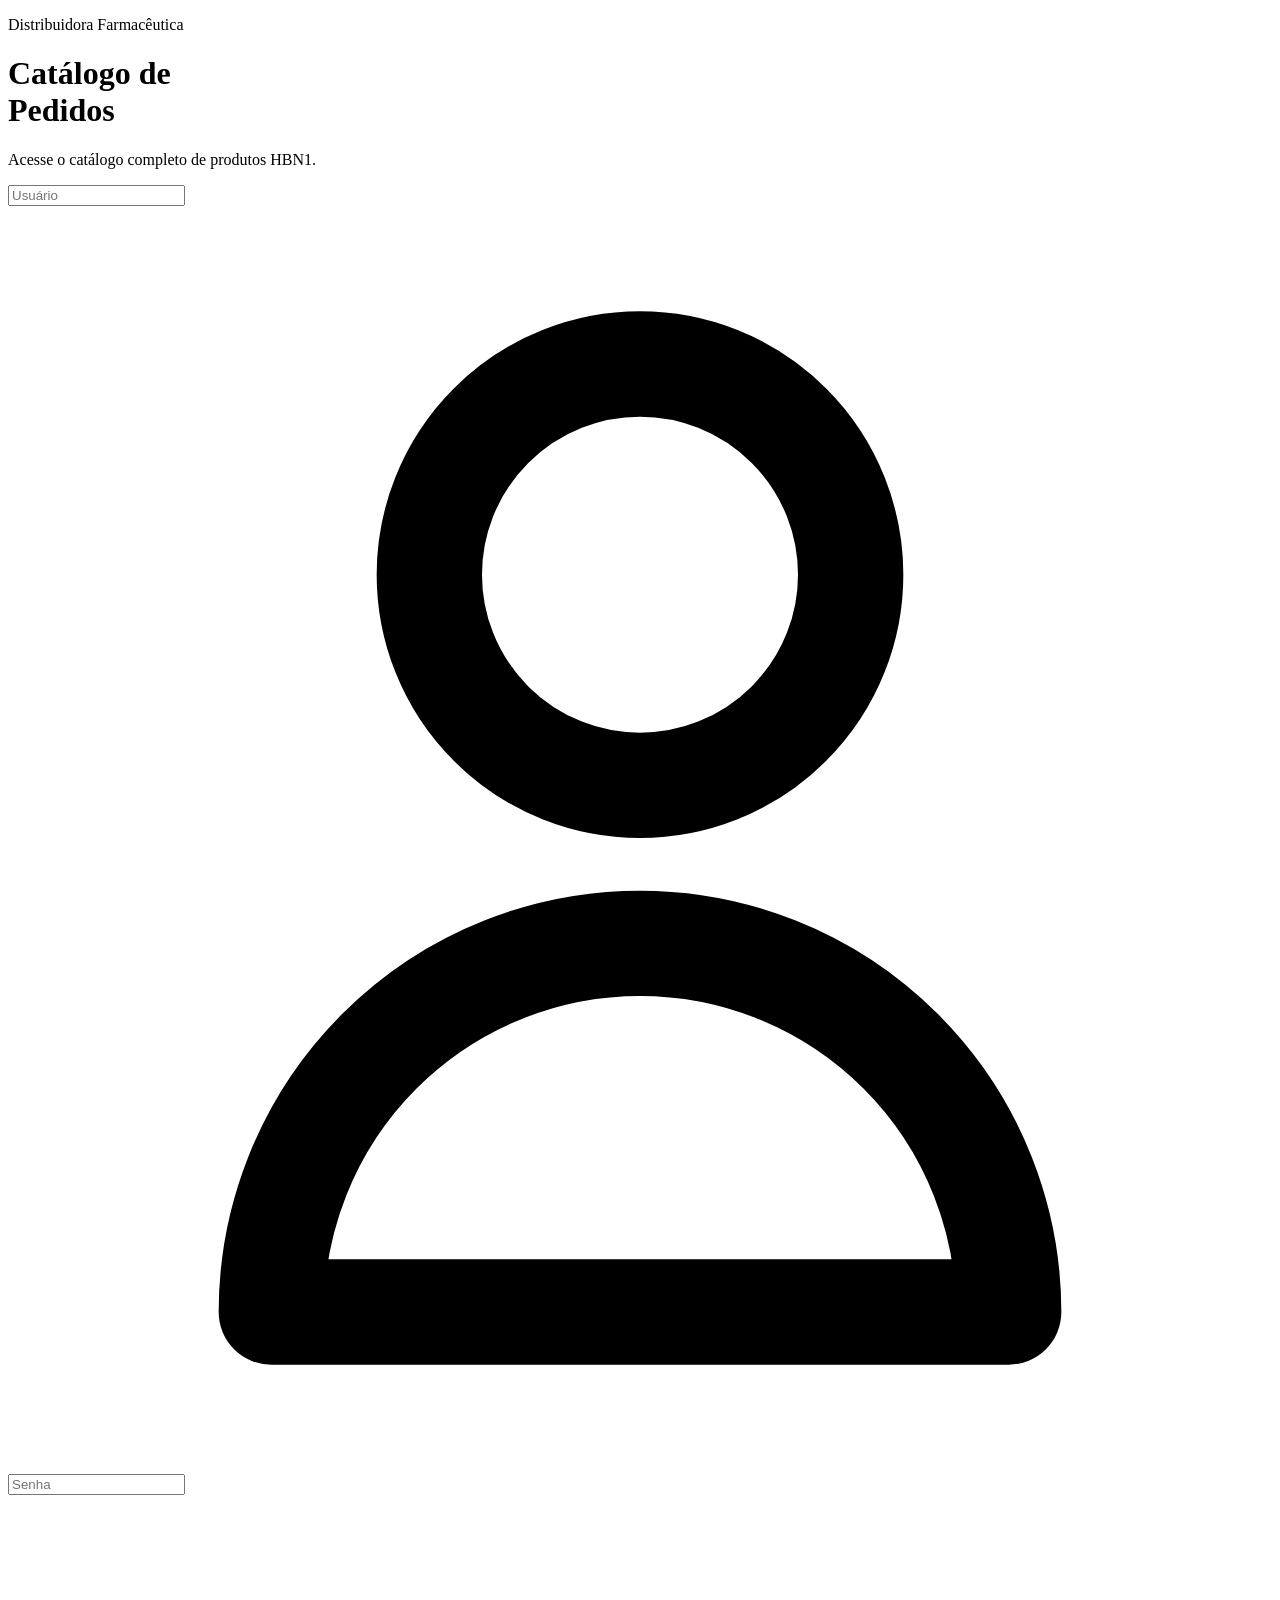
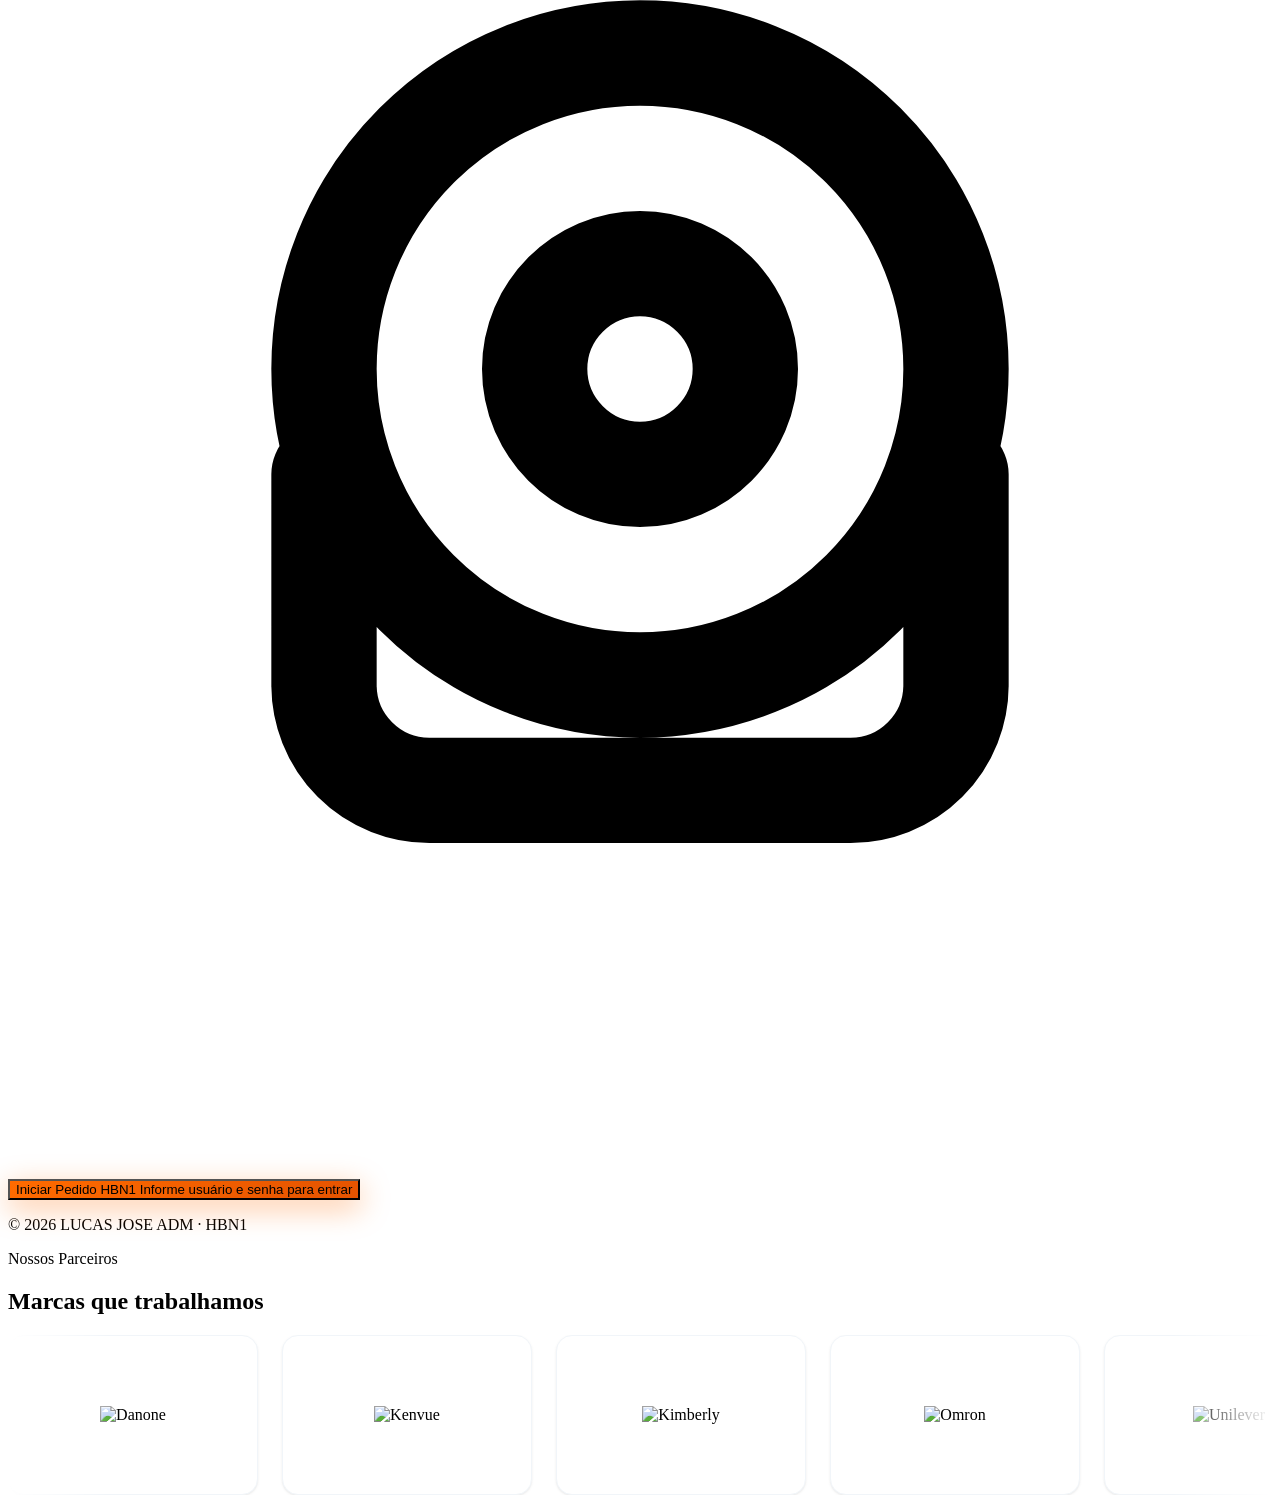
==== index.html @ 0cc5a7ff "Update index.html" ====
<!DOCTYPE html>
<html lang="pt-BR">
<head>
  <meta charset="UTF-8">
  <meta name="viewport" content="width=device-width, initial-scale=1.0">
  <title>HBN1 – Nazária Distribuidora Farmacêutica</title>
  <link rel="manifest" href="manifest.json">
  <meta name="theme-color" content="#FF6B00">
  <link rel="apple-touch-icon" href="icons/icon-192.png">
  <link rel="preconnect" href="https://fonts.googleapis.com">
  <link rel="preconnect" href="https://fonts.gstatic.com" crossorigin>
  <link href="https://fonts.googleapis.com/css2?family=Plus+Jakarta+Sans:wght@400;500;600;700;800&display=swap" rel="stylesheet">
  <script src="https://cdn.tailwindcss.com"></script>
  <script>
    tailwind.config = {
      theme: {
        extend: {
          fontFamily: { sans: ['Plus Jakarta Sans', 'system-ui', 'sans-serif'] }
        }
      }
    } 
  </script>
  <style>
    @keyframes fadeUp {
      from { opacity: 0; transform: translateY(24px); }
      to   { opacity: 1; transform: translateY(0); }
    }
    .anim-fade-up { animation: fadeUp 0.7s ease both; }
    .anim-delay-1 { animation-delay: 0.15s; }
    .anim-delay-2 { animation-delay: 0.30s; }
    .anim-delay-3 { animation-delay: 0.50s; }

    .btn-iniciar {
      background: linear-gradient(135deg, #FF6B00 0%, #e55300 100%);
      box-shadow: 0 8px 30px rgba(255,107,0,0.40);
      transition: transform 0.18s ease, box-shadow 0.18s ease;
    }
    .btn-iniciar:hover {
      transform: translateY(-3px) scale(1.03);
      box-shadow: 0 14px 40px rgba(255,107,0,0.50);
    }
    .btn-iniciar:active { transform: scale(0.97); }

    .logo-parceiro {
      filter: grayscale(100%);
      opacity: 0.55;
      transition: filter 0.25s, opacity 0.25s;
    }
    .logo-parceiro:hover {
      filter: grayscale(0%);
      opacity: 1;
      }
      .carrossel-parceiros-wrap {
  overflow: hidden;
  -webkit-mask-image: linear-gradient(90deg, transparent, black 8%, black 92%, transparent);
  mask-image: linear-gradient(90deg, transparent, black 8%, black 92%, transparent);
}
.carrossel-parceiros-trilho {
  display: flex;
  align-items: center;
  width: max-content;
  gap: 1.5rem;
  animation: carrosselParceiros 24s linear infinite;
}
.carrossel-parceiros-wrap:hover .carrossel-parceiros-trilho {
  animation-play-state: paused;
}
.carrossel-parceiro-card {
  flex: 0 0 auto;
  width: 200px;
  height: 110px;
  background: #fff;
  border-radius: 1rem;
  border: 1px solid #f1f5f9;
  box-shadow: 0 1px 3px rgba(0,0,0,0.06), 0 1px 2px rgba(0,0,0,0.04);
  display: flex;
  align-items: center;
  justify-content: center;
  padding: 1.5rem;
}
@keyframes carrosselParceiros {
  from { transform: translateX(0); }
  to   { transform: translateX(-50%); }
    }
  </style>
</head>
<body class="min-h-screen bg-white font-sans antialiased">

  <!-- LAYOUT DOIS PAINÉIS -->
  <div class="min-h-screen flex flex-col lg:flex-row">

    <!-- PAINEL ESQUERDO: LOGIN -->
    <div class="w-full lg:w-[480px] xl:w-[520px] flex flex-col justify-between p-8 lg:p-12 bg-white shrink-0 min-h-screen lg:min-h-screen border-r border-slate-100">

      <!-- Logo topo -->
      <div class="anim-fade-up">
        <img src="https://epedidos.nazaria.com.br/img/logo-nazaria-white.png"
          alt="Nazária" class="h-14 w-auto object-contain bg-[#FF6B00] rounded-2xl px-5 py-2.5 shadow-lg"
          onerror="this.style.display='none'">
        <p class="text-xs font-bold text-slate-400 tracking-widest uppercase mt-2">Distribuidora Farmacêutica</p>
      </div>

      <!-- Formulário centralizado -->
      <div class="anim-fade-up anim-delay-1 flex flex-col gap-6 max-w-sm w-full mx-auto lg:mx-0">
        <div>
          <h1 class="text-4xl font-bold text-slate-900 tracking-tight leading-tight">Catálogo de<br>Pedidos</h1>
          <p class="text-slate-400 text-sm mt-2">Acesse o catálogo completo de produtos HBN1.</p>
        </div>

        <div class="flex flex-col gap-3">
          <div class="relative">
            <input type="text" id="inputUsuario" placeholder="Usuário"
              class="w-full h-12 pl-11 pr-4 bg-slate-50 border border-slate-200 rounded-xl text-slate-800 placeholder-slate-400 text-sm font-medium focus:outline-none focus:ring-2 focus:ring-[#FF6B00] focus:border-transparent transition-all"
              onkeydown="if(event.key==='Enter') document.getElementById('inputSenha').focus()">
            <svg class="w-4 h-4 text-slate-400 absolute left-4 top-4" fill="none" stroke="currentColor" viewBox="0 0 24 24">
              <path stroke-linecap="round" stroke-linejoin="round" stroke-width="2" d="M16 7a4 4 0 11-8 0 4 4 0 018 0zM12 14a7 7 0 00-7 7h14a7 7 0 00-7-7z"/>
            </svg>
          </div>
          <div class="relative">
            <input type="password" id="inputSenha" placeholder="Senha"
              class="w-full h-12 pl-11 pr-4 bg-slate-50 border border-slate-200 rounded-xl text-slate-800 placeholder-slate-400 text-sm font-medium focus:outline-none focus:ring-2 focus:ring-[#FF6B00] focus:border-transparent transition-all"
              onkeydown="if(event.key==='Enter') iniciarPedido()">
            <svg class="w-4 h-4 text-slate-400 absolute left-4 top-4" fill="none" stroke="currentColor" viewBox="0 0 24 24">
              <path stroke-linecap="round" stroke-linejoin="round" stroke-width="2" d="M12 11c1.1 0 2-.9 2-2s-.9-2-2-2-2 .9-2 2 .9 2 2 2zm6-2a6 6 0 11-12 0 6 6 0 0112 0z M6 11v4a2 2 0 002 2h8a2 2 0 002-2v-4"/>
            </svg>
          </div>
          <p id="msgErroLogin" class="hidden text-xs font-bold text-red-500 -mt-1"></p>
        </div>

        <button onclick="iniciarPedido()" id="btnIniciarPedido"
          class="btn-iniciar w-full text-white font-semibold text-base rounded-2xl py-4 cursor-pointer select-none tracking-wide">
          <span id="btnIniciarTexto">Iniciar Pedido HBN1</span>
          <span class="block text-xs font-normal text-orange-100 mt-0.5 opacity-80">
            Informe usuário e senha para entrar
          </span>
        </button>
      </div>

      <!-- Rodapé -->
      <p class="text-xs text-slate-400 font-medium">
        &copy; <span id="anoAtual"></span> LUCAS JOSE ADM · HBN1
      </p>
    </div>

    <!-- PAINEL DIREITO: PARCEIROS -->
<div class="hidden lg:flex flex-col flex-grow bg-slate-50 items-center justify-center p-12 gap-10 overflow-hidden">
  <img src="img/logo-hbn.png" alt="HBN" class="h-24 w-auto object-contain anim-fade-up" onerror="this.style.display='none'">

  <div class="text-center">
    <p class="text-[11px] font-black text-slate-400 uppercase tracking-[0.2em] mb-1">Nossos Parceiros</p>
    <h2 class="text-2xl font-black text-slate-800">Marcas que trabalhamos</h2>
  </div>

  <div class="carrossel-parceiros-wrap w-full max-w-3xl">
    <div class="carrossel-parceiros-trilho">
      <!-- Conjunto 1 -->
      <div class="carrossel-parceiro-card">
        <img src="https://upload.wikimedia.org/wikipedia/commons/f/f4/DANONE_LOGO_HORIZONTAL.png" alt="Danone" class="h-10 w-auto object-contain">
      </div>
      <div class="carrossel-parceiro-card">
        <img src="https://www.celegence.com/wp-content/uploads/2025/06/Kenvue.webp" alt="Kenvue" class="h-9 w-auto object-contain">
      </div>
      <div class="carrossel-parceiro-card">
        <img src="https://embalagemmarca.com.br/wp-content/uploads/2025/11/Kimberly-Logo.jpg" alt="Kimberly" class="h-9 w-auto object-contain">
      </div>
      <div class="carrossel-parceiro-card">
        <img src="https://upload.wikimedia.org/wikipedia/commons/thumb/6/6c/OMRON_Logo.svg/1280px-OMRON_Logo.svg.png" alt="Omron" class="h-8 w-auto object-contain">
      </div>
      <div class="carrossel-parceiro-card">
        <img src="https://upload.wikimedia.org/wikipedia/commons/b/ba/Unilever_logo.png" alt="Unilever" class="h-10 w-auto object-contain">
      </div>
      <!-- Conjunto 2 (idêntico, invisível para leitor de tela) — garante o loop contínuo -->
      <div class="carrossel-parceiro-card" aria-hidden="true">
        <img src="https://upload.wikimedia.org/wikipedia/commons/f/f4/DANONE_LOGO_HORIZONTAL.png" alt="" class="h-10 w-auto object-contain">
      </div>
      <div class="carrossel-parceiro-card" aria-hidden="true">
        <img src="https://www.celegence.com/wp-content/uploads/2025/06/Kenvue.webp" alt="" class="h-9 w-auto object-contain">
      </div>
      <div class="carrossel-parceiro-card" aria-hidden="true">
        <img src="https://embalagemmarca.com.br/wp-content/uploads/2025/11/Kimberly-Logo.jpg" alt="" class="h-9 w-auto object-contain">
      </div>
      <div class="carrossel-parceiro-card" aria-hidden="true">
        <img src="https://upload.wikimedia.org/wikipedia/commons/thumb/6/6c/OMRON_Logo.svg/1280px-OMRON_Logo.svg.png" alt="" class="h-8 w-auto object-contain">
      </div>
      <div class="carrossel-parceiro-card" aria-hidden="true">
        <img src="https://upload.wikimedia.org/wikipedia/commons/b/ba/Unilever_logo.png" alt="" class="h-10 w-auto object-contain">
      </div>
    </div>
  </div>
</div>

  <script src="api.js"></script>
<script>
  document.getElementById('anoAtual').innerText = new Date().getFullYear();

  // ── 1. CACHE DE SESSÃO ─────────────────────────────────────────────────
  // Se já logou nas últimas 8h, redireciona direto sem chamar a API
  const SESSAO_DURACAO_MS = 8 * 60 * 60 * 1000; // 8 horas
  const ultimoLoginTs     = parseInt(localStorage.getItem('hbn1_login_ts') || '0');
  const sessaoValida       = localStorage.getItem('hbn1_usuario') &&
                             localStorage.getItem('hbn1_uf') &&
                             (Date.now() - ultimoLoginTs) < SESSAO_DURACAO_MS;
  if (sessaoValida) {
    window.location.href = obterDestinoUsuario(
  localStorage.getItem('hbn1_tipo'),
  localStorage.getItem('hbn1_uf')
);
  }

  // ── 2. PRÉ-AQUECIMENTO DO APPS SCRIPT ──────────────────────────────────
  // Dispara um ping logo que a página carrega, enquanto o usuário digita.
  // Quando ele clicar no botão, o cold start já passou.
  fetch(API_URL, {
    method: 'POST',
    headers: { 'Content-Type': 'text/plain;charset=utf-8' },
    body: JSON.stringify({ action: 'ping' })
  }).catch(() => {}); // ignora erros — é só aquecimento

  function obterDestinoUsuario(tipo, uf) {
  var perfil = String(tipo || '').toUpperCase().trim();

  if (perfil === 'PROMOTOR') {
    return 'catalogo-promotores.html?uf=' + encodeURIComponent(uf);
  }

  return 'catalogo.html?uf=' + encodeURIComponent(uf);
}

  // ── LOGIN ───────────────────────────────────────────────────────────────
  async function iniciarPedido() {
    const usuario  = document.getElementById('inputUsuario').value.trim();
    const senha    = document.getElementById('inputSenha').value.trim();
    const msgErro  = document.getElementById('msgErroLogin');
    const btn      = document.getElementById('btnIniciarPedido');
    const btnTexto = document.getElementById('btnIniciarTexto');

    msgErro.classList.add('hidden');
    msgErro.innerText = '';

    if (!usuario || !senha) {
      msgErro.innerText = 'Preencha usuário e senha para continuar.';
      msgErro.classList.remove('hidden');
      return;
    }

    btn.disabled = true;
    btn.classList.add('opacity-60', 'cursor-wait');
    btnTexto.innerText = 'VERIFICANDO...';

    try {
      const resposta = await chamarApi('login', { usuario, senha });

      if (resposta && resposta.sucesso) {
        btnTexto.innerText = 'ACESSO LIBERADO...';
        const uf = resposta.uf || 'PI';
        localStorage.setItem('hbn1_usuario',  usuario);
        localStorage.setItem('hbn1_uf',       uf);
        localStorage.setItem('hbn1_nome',     resposta.nome || usuario);
        localStorage.setItem('hbn1_login_ts', Date.now().toString()); // ← timestamp da sessão
        var tipo = resposta.tipo || 'VENDEDOR';
localStorage.setItem('hbn1_tipo', tipo);
localStorage.setItem('hbn1_session', resposta.sessionToken);
window.location.href = obterDestinoUsuario(tipo, uf);
      } else {
        msgErro.innerText = (resposta && resposta.mensagem)
          ? resposta.mensagem
          : 'Usuário ou senha incorretos.';
        msgErro.classList.remove('hidden');
        btn.disabled = false;
        btn.classList.remove('opacity-60', 'cursor-wait');
        btnTexto.innerText = 'Iniciar Pedido HBN1';
      }
    } catch (erro) {
      msgErro.innerText = 'Erro ao validar login. Tente novamente.';
      msgErro.classList.remove('hidden');
      btn.disabled = false;
      btn.classList.remove('opacity-60', 'cursor-wait');
      btnTexto.innerText = 'Iniciar Pedido HBN1';
    }
  }
</script>
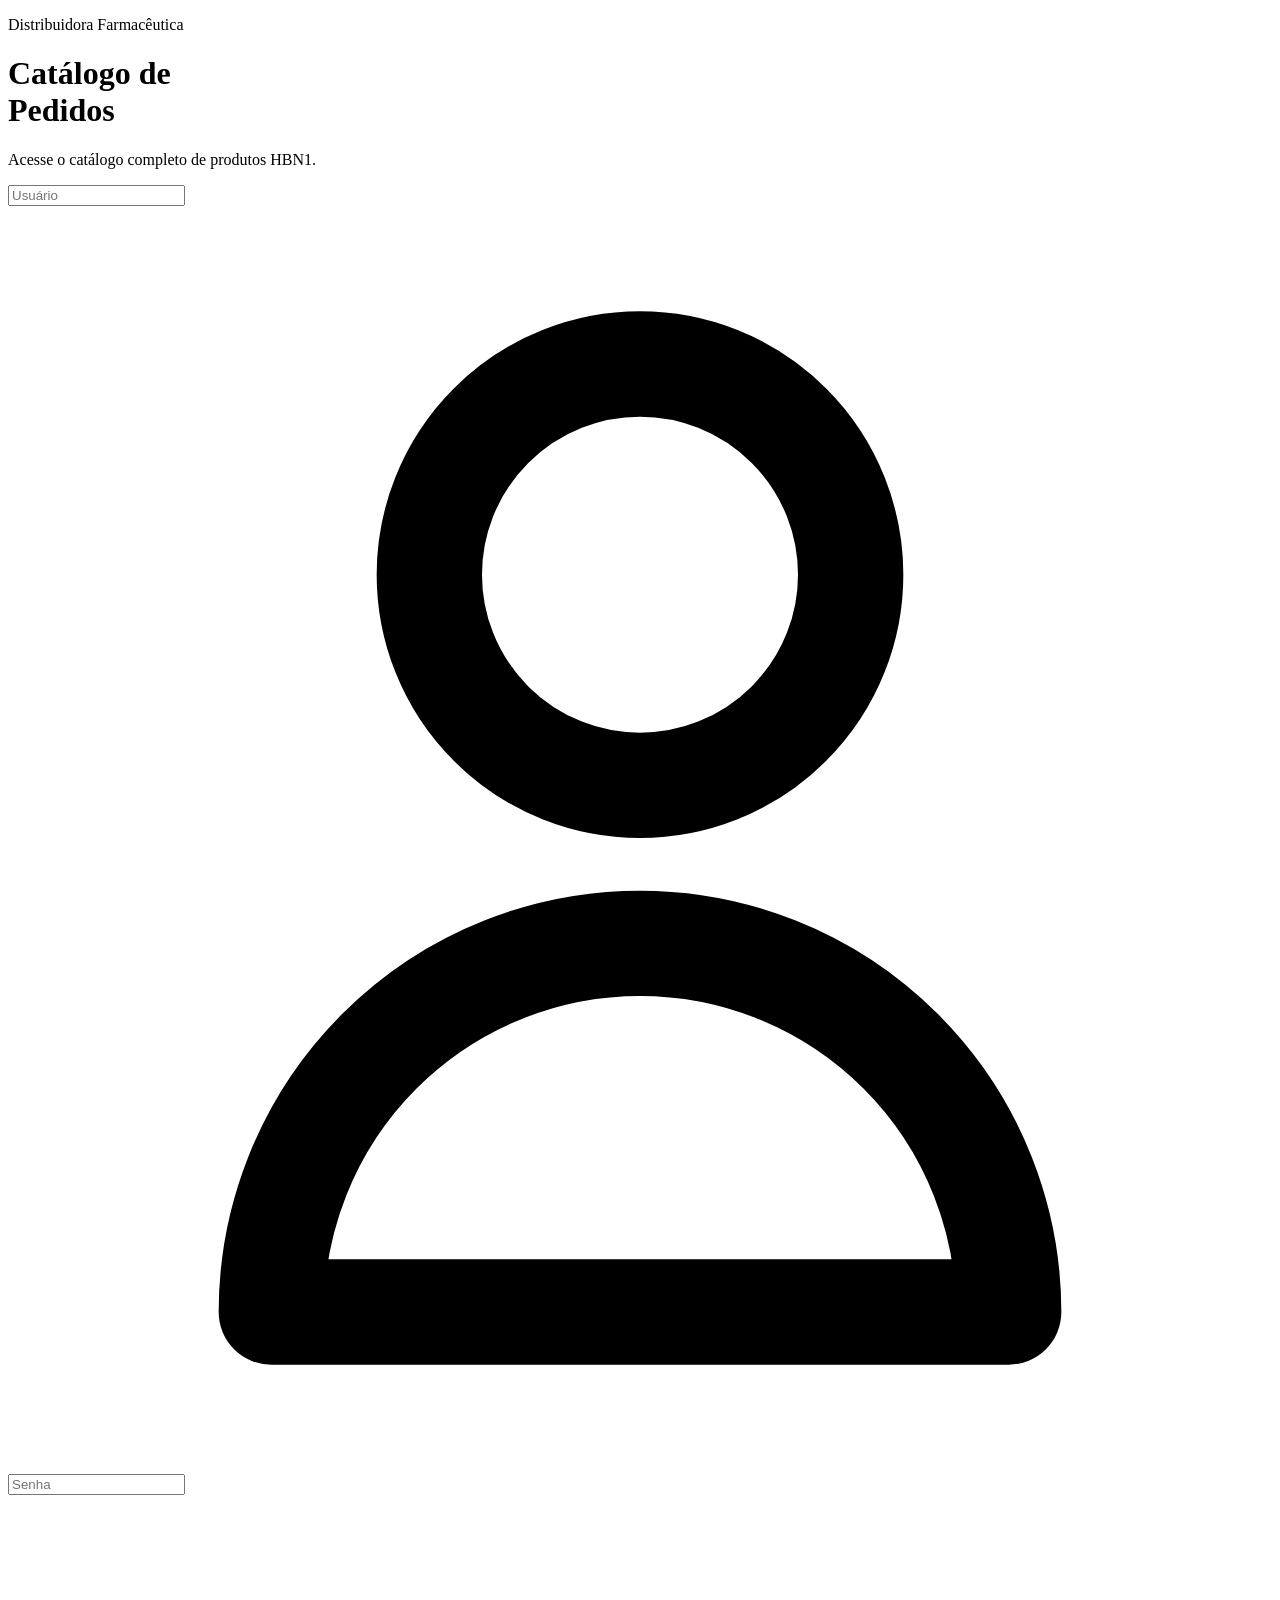
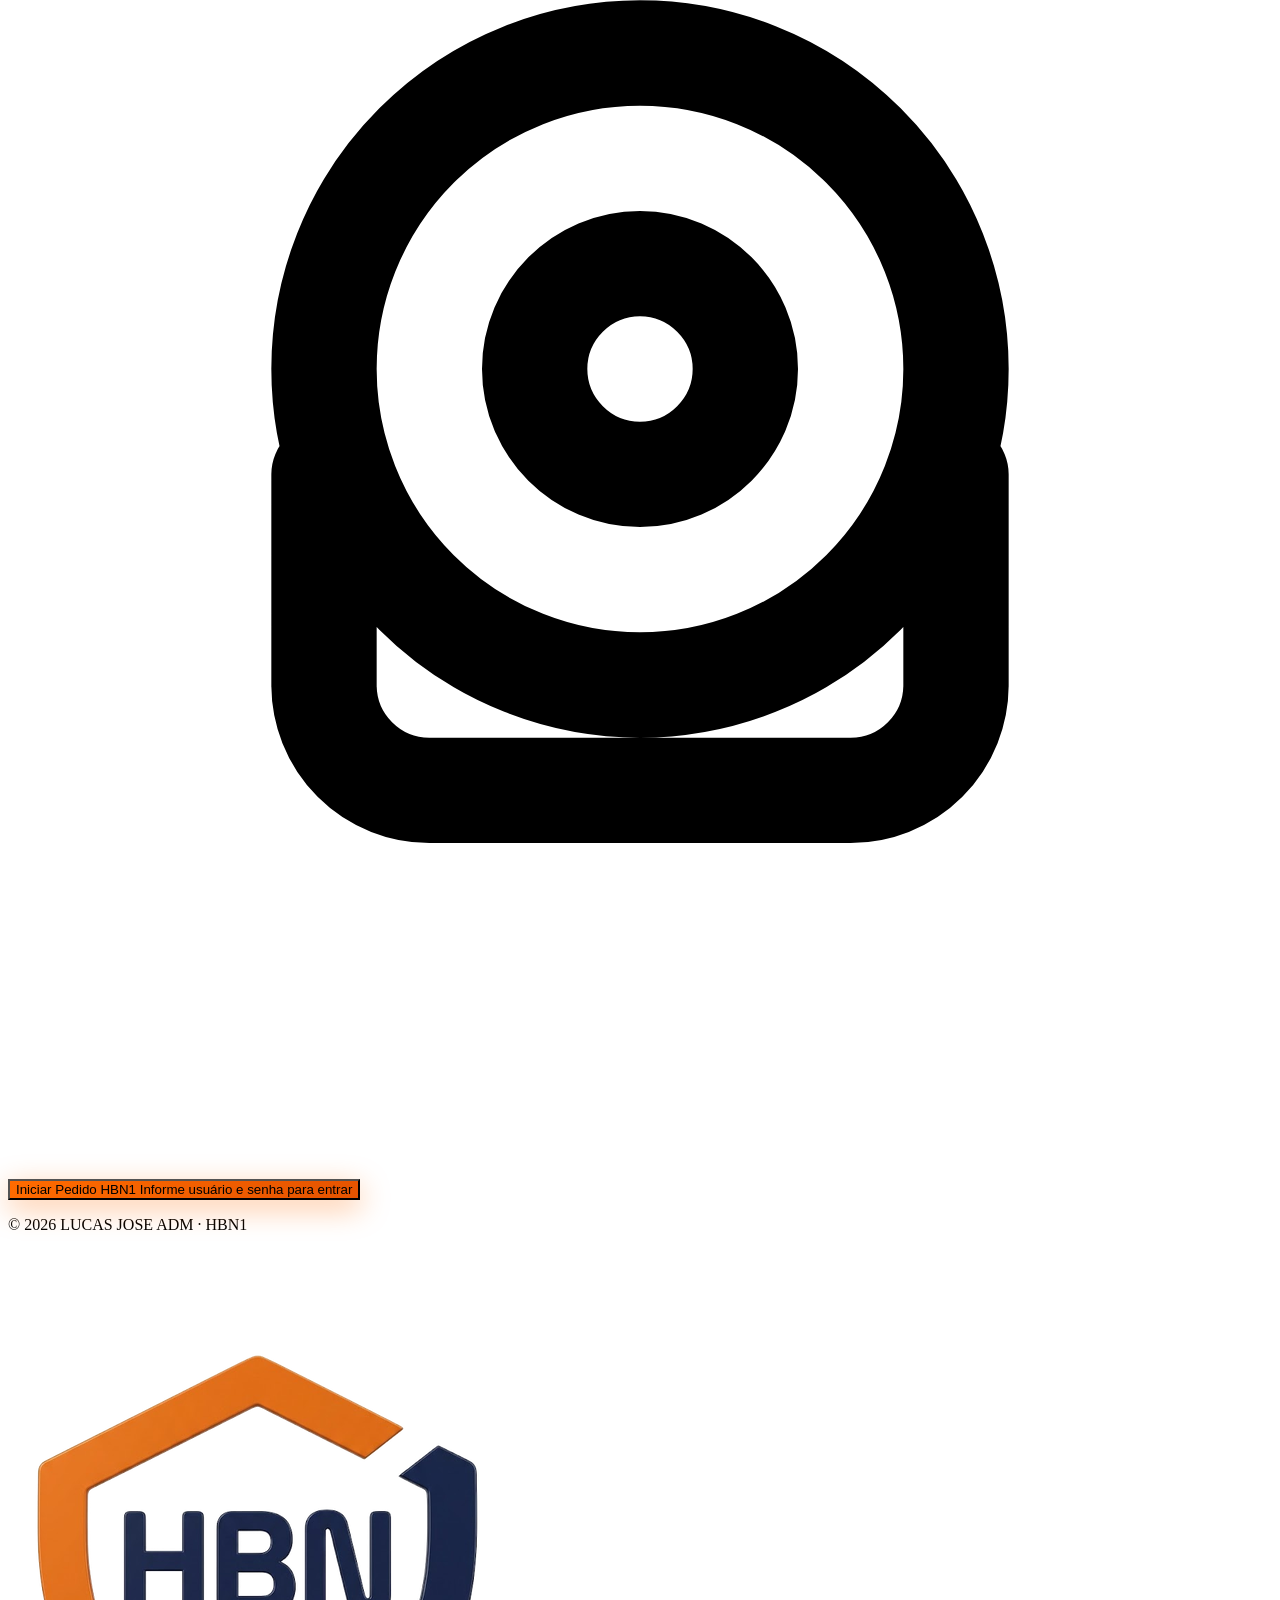
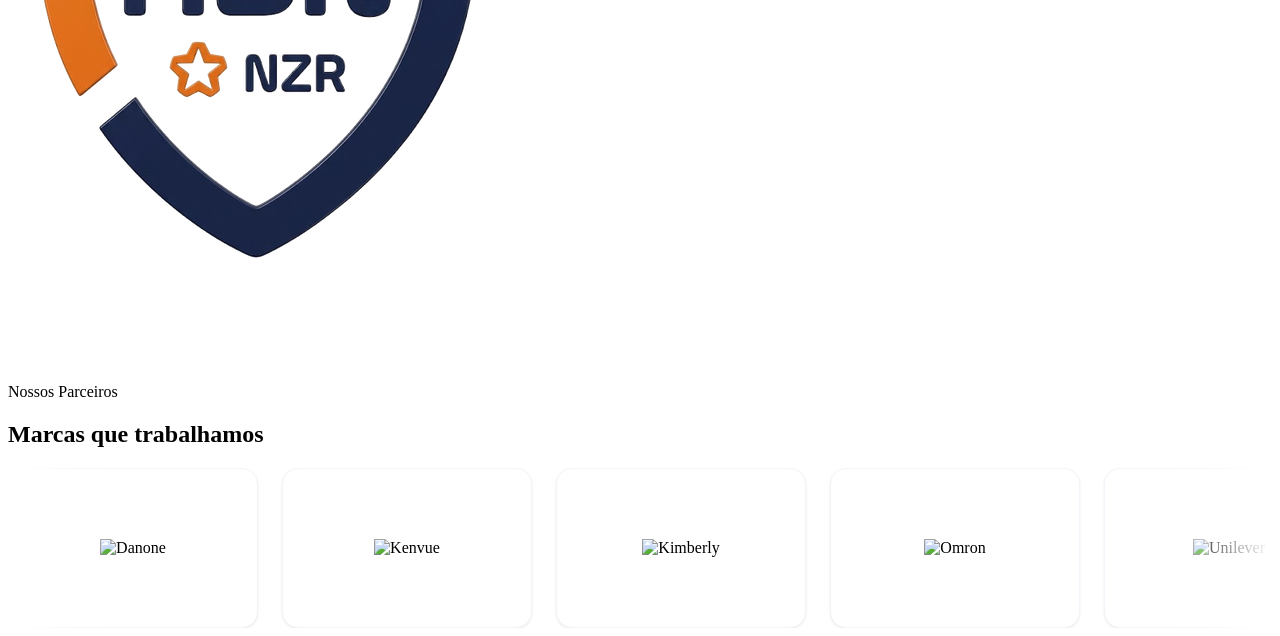
==== commit 5ab4a741: "Update index.html" ====
--- a/index.html
+++ b/index.html
@@ -144,7 +144,7 @@
 
     <!-- PAINEL DIREITO: PARCEIROS -->
 <div class="hidden lg:flex flex-col flex-grow bg-slate-50 items-center justify-center p-12 gap-10 overflow-hidden">
-  <img src="img/logo-hbn.png" alt="HBN" class="h-24 w-auto object-contain anim-fade-up" onerror="this.style.display='none'">
+ <img src="logo-hbn.png" alt="HBN" class="h-24 w-auto object-contain anim-fade-up" onerror="this.style.display='none'">
 
   <div class="text-center">
     <p class="text-[11px] font-black text-slate-400 uppercase tracking-[0.2em] mb-1">Nossos Parceiros</p>
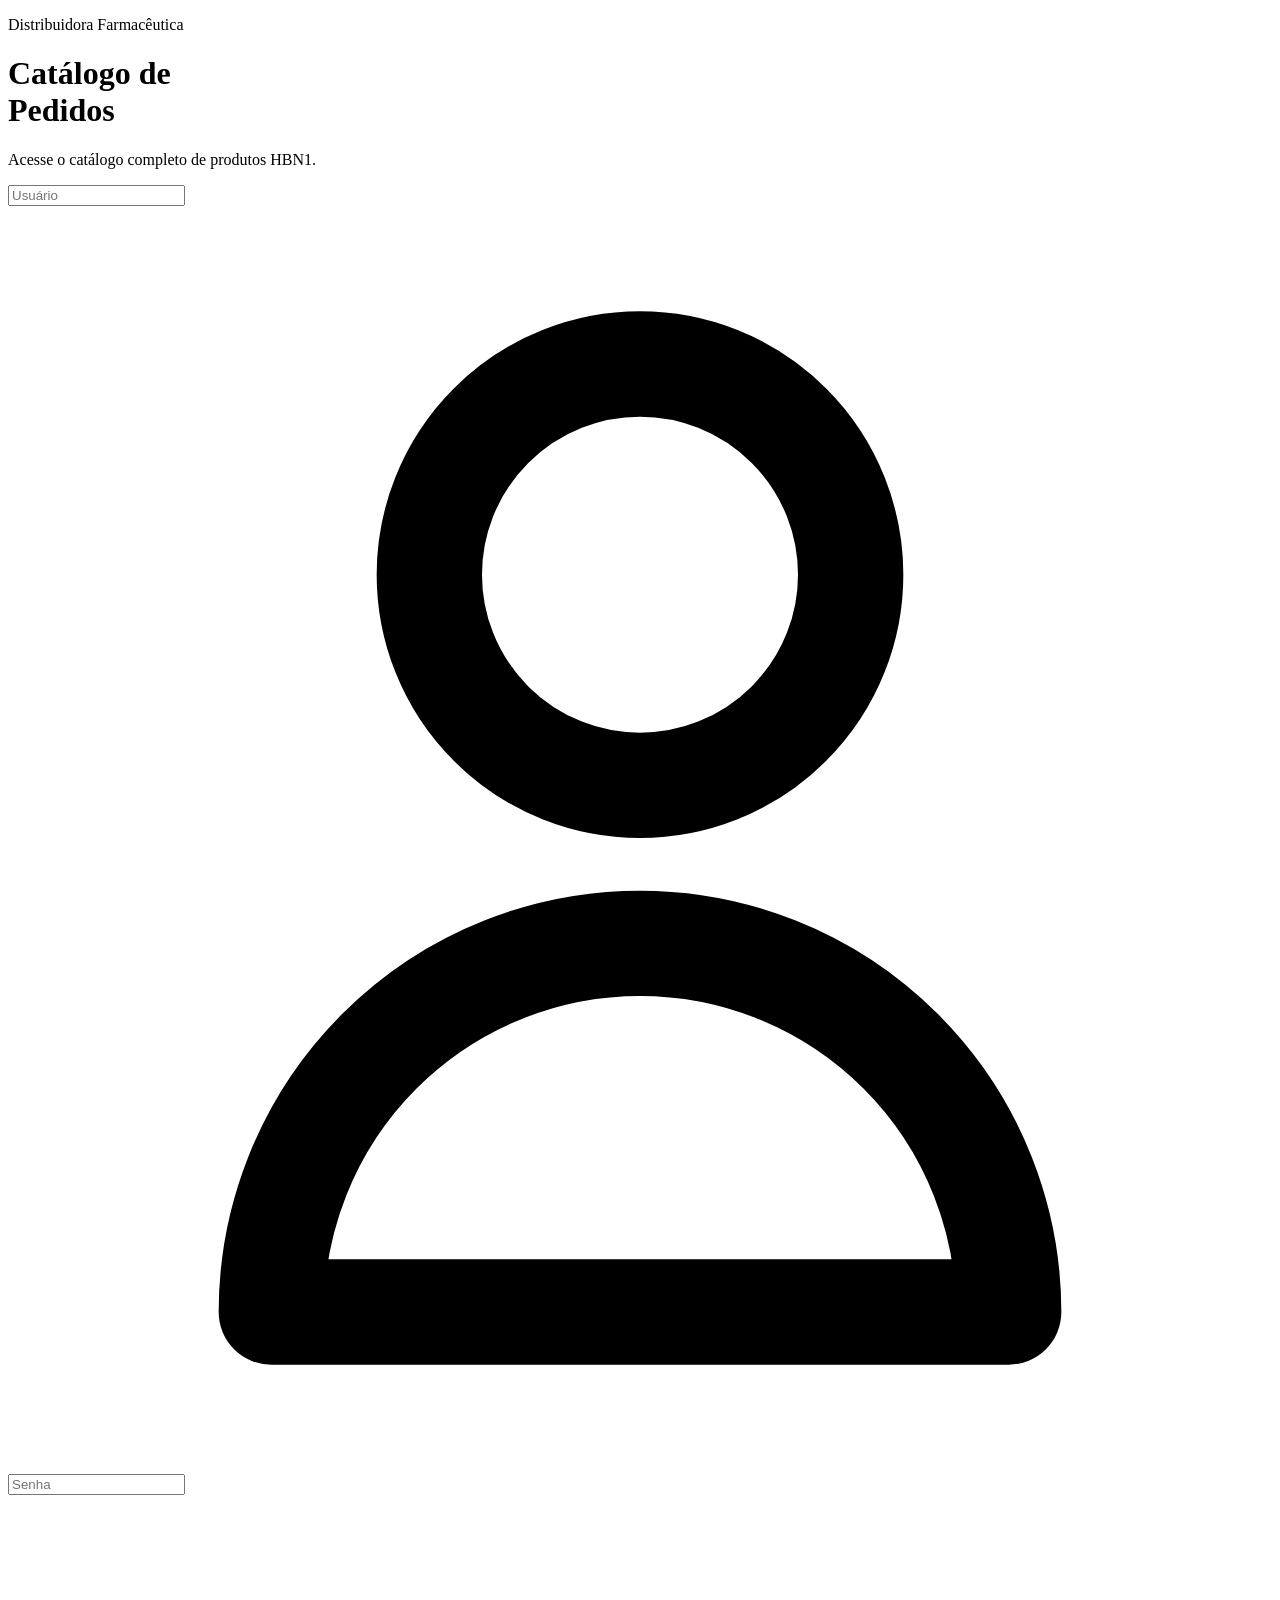
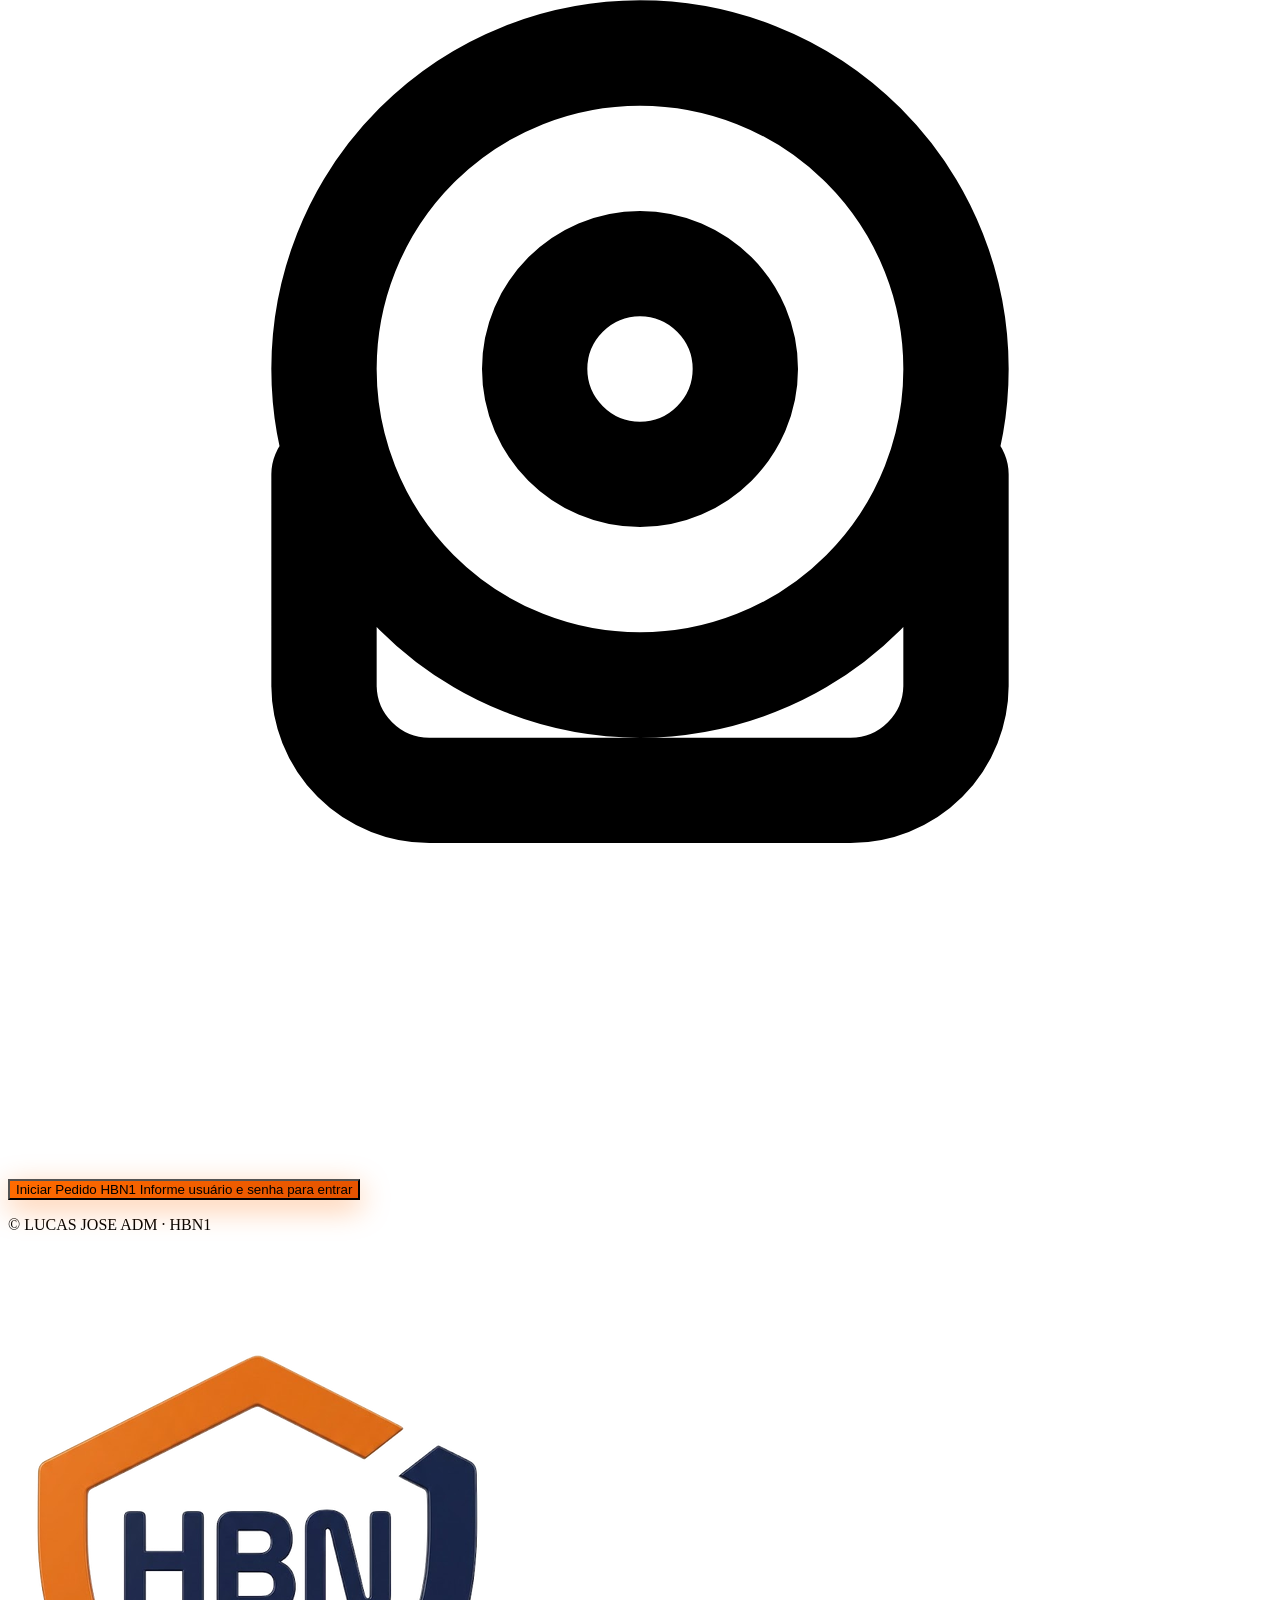
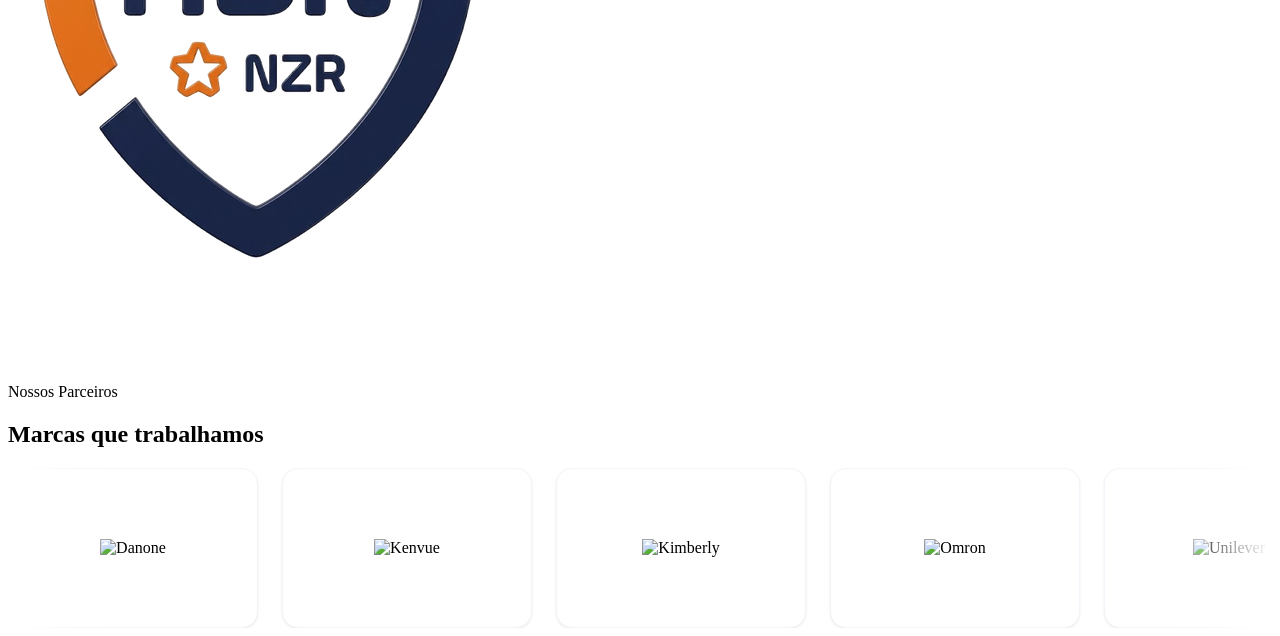
==== commit a2162ebb: "Update index.html" ====
--- a/index.html
+++ b/index.html
@@ -3,6 +3,8 @@
 <head>
   <meta charset="UTF-8">
   <meta name="viewport" content="width=device-width, initial-scale=1.0">
+  <meta name="referrer" content="no-referrer">
+  <meta http-equiv="X-Content-Type-Options" content="nosniff">
   <title>HBN1 – Nazária Distribuidora Farmacêutica</title>
   <link rel="manifest" href="manifest.json">
   <meta name="theme-color" content="#FF6B00">
@@ -144,7 +146,7 @@
 
     <!-- PAINEL DIREITO: PARCEIROS -->
 <div class="hidden lg:flex flex-col flex-grow bg-slate-50 items-center justify-center p-12 gap-10 overflow-hidden">
- <img src="logo-hbn.png" alt="HBN" class="h-24 w-auto object-contain anim-fade-up" onerror="this.style.display='none'">
+ <img src="logo-hbn.png" alt="HBN" class="h-40 w-auto object-contain anim-fade-up" onerror="this.style.display='none'">
 
   <div class="text-center">
     <p class="text-[11px] font-black text-slate-400 uppercase tracking-[0.2em] mb-1">Nossos Parceiros</p>
@@ -190,92 +192,6 @@
 </div>
 
   <script src="api.js"></script>
-<script>
-  document.getElementById('anoAtual').innerText = new Date().getFullYear();
-
-  // ── 1. CACHE DE SESSÃO ─────────────────────────────────────────────────
-  // Se já logou nas últimas 8h, redireciona direto sem chamar a API
-  const SESSAO_DURACAO_MS = 8 * 60 * 60 * 1000; // 8 horas
-  const ultimoLoginTs     = parseInt(localStorage.getItem('hbn1_login_ts') || '0');
-  const sessaoValida       = localStorage.getItem('hbn1_usuario') &&
-                             localStorage.getItem('hbn1_uf') &&
-                             (Date.now() - ultimoLoginTs) < SESSAO_DURACAO_MS;
-  if (sessaoValida) {
-    window.location.href = obterDestinoUsuario(
-  localStorage.getItem('hbn1_tipo'),
-  localStorage.getItem('hbn1_uf')
-);
-  }
-
-  // ── 2. PRÉ-AQUECIMENTO DO APPS SCRIPT ──────────────────────────────────
-  // Dispara um ping logo que a página carrega, enquanto o usuário digita.
-  // Quando ele clicar no botão, o cold start já passou.
-  fetch(API_URL, {
-    method: 'POST',
-    headers: { 'Content-Type': 'text/plain;charset=utf-8' },
-    body: JSON.stringify({ action: 'ping' })
-  }).catch(() => {}); // ignora erros — é só aquecimento
-
-  function obterDestinoUsuario(tipo, uf) {
-  var perfil = String(tipo || '').toUpperCase().trim();
-
-  if (perfil === 'PROMOTOR') {
-    return 'catalogo-promotores.html?uf=' + encodeURIComponent(uf);
-  }
-
-  return 'catalogo.html?uf=' + encodeURIComponent(uf);
-}
-
-  // ── LOGIN ───────────────────────────────────────────────────────────────
-  async function iniciarPedido() {
-    const usuario  = document.getElementById('inputUsuario').value.trim();
-    const senha    = document.getElementById('inputSenha').value.trim();
-    const msgErro  = document.getElementById('msgErroLogin');
-    const btn      = document.getElementById('btnIniciarPedido');
-    const btnTexto = document.getElementById('btnIniciarTexto');
-
-    msgErro.classList.add('hidden');
-    msgErro.innerText = '';
-
-    if (!usuario || !senha) {
-      msgErro.innerText = 'Preencha usuário e senha para continuar.';
-      msgErro.classList.remove('hidden');
-      return;
-    }
-
-    btn.disabled = true;
-    btn.classList.add('opacity-60', 'cursor-wait');
-    btnTexto.innerText = 'VERIFICANDO...';
-
-    try {
-      const resposta = await chamarApi('login', { usuario, senha });
-
-      if (resposta && resposta.sucesso) {
-        btnTexto.innerText = 'ACESSO LIBERADO...';
-        const uf = resposta.uf || 'PI';
-        localStorage.setItem('hbn1_usuario',  usuario);
-        localStorage.setItem('hbn1_uf',       uf);
-        localStorage.setItem('hbn1_nome',     resposta.nome || usuario);
-        localStorage.setItem('hbn1_login_ts', Date.now().toString()); // ← timestamp da sessão
-        var tipo = resposta.tipo || 'VENDEDOR';
-localStorage.setItem('hbn1_tipo', tipo);
-localStorage.setItem('hbn1_session', resposta.sessionToken);
-window.location.href = obterDestinoUsuario(tipo, uf);
-      } else {
-        msgErro.innerText = (resposta && resposta.mensagem)
-          ? resposta.mensagem
-          : 'Usuário ou senha incorretos.';
-        msgErro.classList.remove('hidden');
-        btn.disabled = false;
-        btn.classList.remove('opacity-60', 'cursor-wait');
-        btnTexto.innerText = 'Iniciar Pedido HBN1';
-      }
-    } catch (erro) {
-      msgErro.innerText = 'Erro ao validar login. Tente novamente.';
-      msgErro.classList.remove('hidden');
-      btn.disabled = false;
-      btn.classList.remove('opacity-60', 'cursor-wait');
-      btnTexto.innerText = 'Iniciar Pedido HBN1';
-    }
-  }
-</script>
+<script src="login-seguro.js"></script>
+</body>
+</html>
